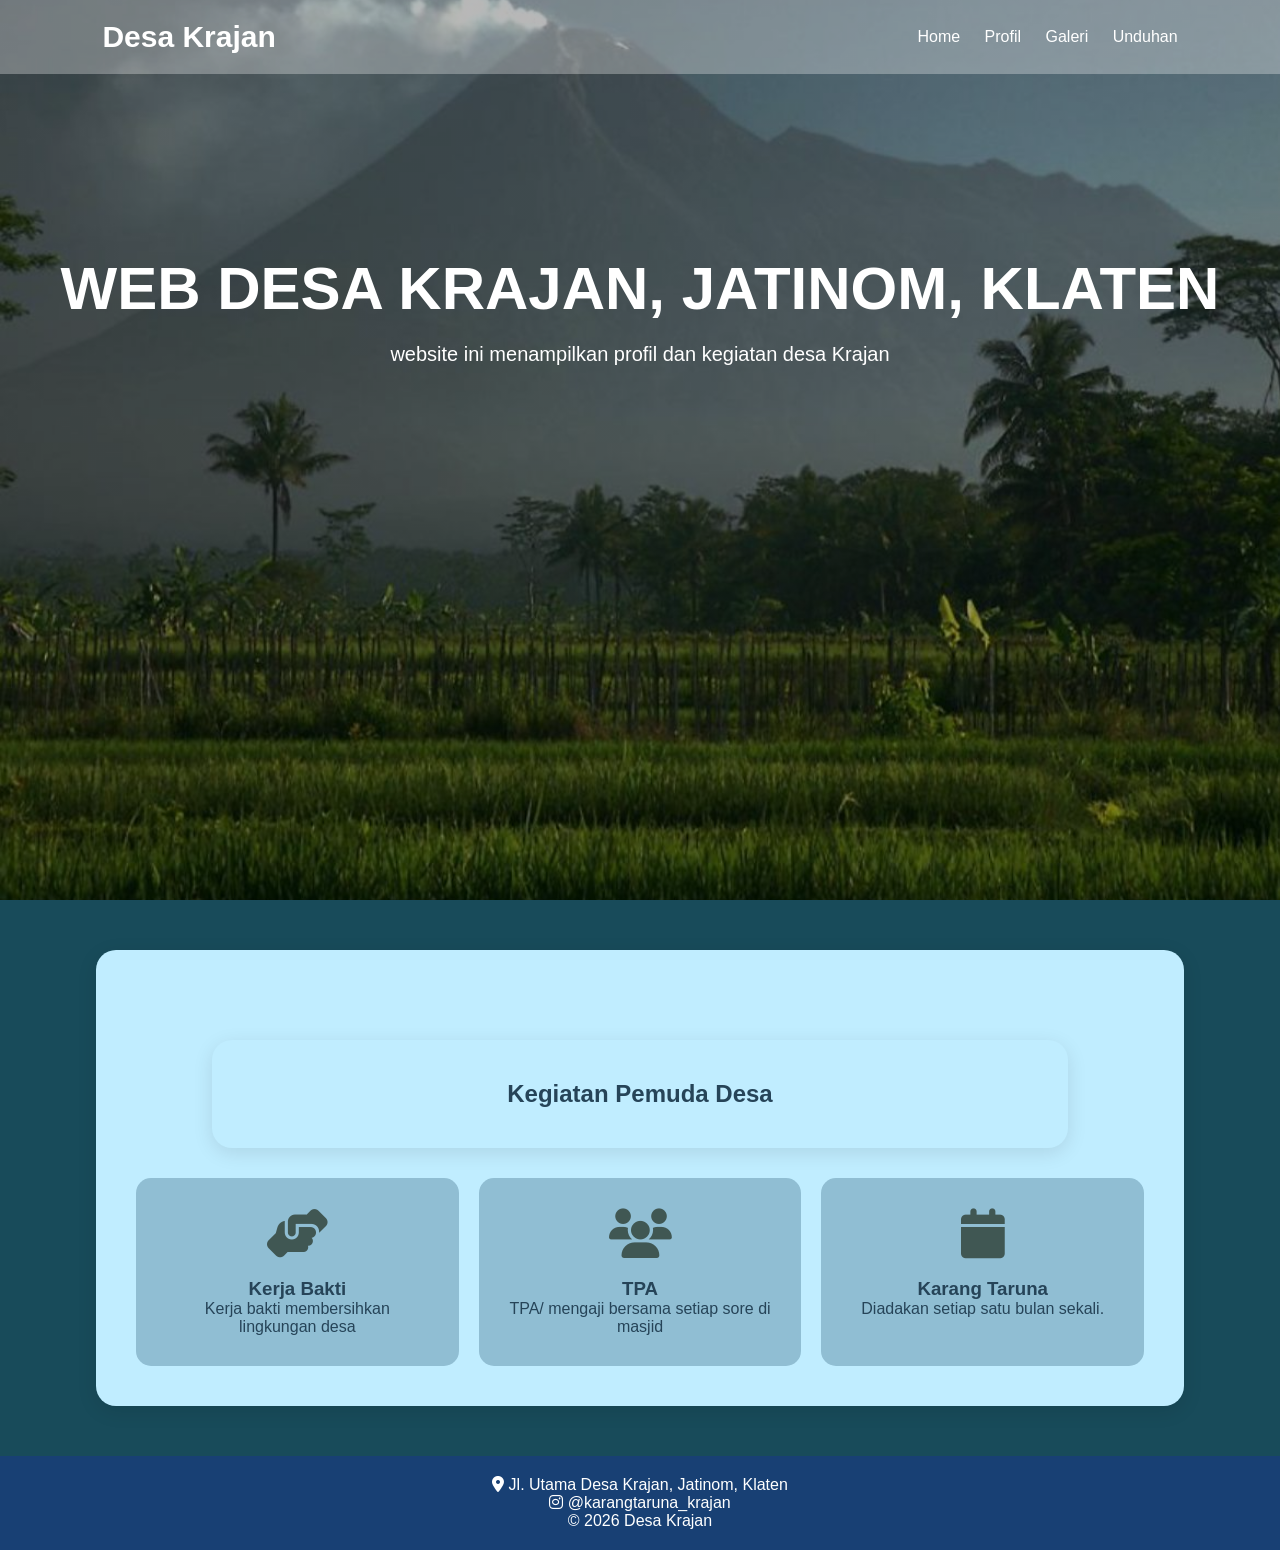
==== index.html @ 3dafab40 "Add files via upload" ====
<!DOCTYPE html>
<html lang="id">
<head>
    <meta charset="UTF-8">
    <meta name="viewport" content="width=device-width, initial-scale=1.0">
    <title>Website Desa Krajan</title>
    <link rel="stylesheet" href="style.css">
    <link rel="stylesheet" href="https://cdnjs.cloudflare.com/ajax/libs/font-awesome/6.5.1/css/all.min.css">
</head>
<body>

    <header class="hero" id="home">
        <nav>
            <h2 class="logo">Desa Krajan</h2>
            <div class="menu">
                <a href="index.html">Home</a>
                <a href="profil.html">Profil</a>
                <a href="galeri.html">Galeri</a>
                <a href="unduhan.html">Unduhan</a>
            </div>
        </nav>

        <div class="hero-text">
            <h1>WEB DESA KRAJAN, JATINOM, KLATEN</h1>
            <p>website ini menampilkan profil dan kegiatan desa Krajan</p>
        </div>
    </header>

    <section class="card" id="event">
        <h2 class="card h2">Kegiatan Pemuda Desa</h2>
        <div class="event-box">
            <div class="box">
                <i class="fa-solid fa-hands-helping"></i>
                <h3>Kerja Bakti</h3>
                <p>Kerja bakti membersihkan lingkungan desa</p>
            </div>
            <div class="box">
                <i class="fa-solid fa-users"></i>
                <h3>TPA</h3>
                <p>TPA/ mengaji bersama setiap sore di masjid</p>
            </div>
            <div class="box">
                <i class="fa-solid fa-calendar"></i>
                <h3>Karang Taruna</h3>
                <p>Diadakan setiap satu bulan sekali.</p>
            </div>
        </div>
    </section>

    <footer>
      <p><i class="fa-solid fa-map-marker-alt"></i> Jl. Utama Desa Krajan, Jatinom, Klaten</p>
      <p><i class="fa-brands fa-instagram"></i> @karangtaruna_krajan</p>
        <p>&copy; 2026 Desa Krajan</p>
    </footer>

    <script src="script.js"></script>
</body>
</html>
---- style.css ----
*{
  margin:0;
  padding:0;
  box-sizing:border-box;
  font-family:'Poppins', 'Segoe UI', Arial, sans-serif;
}

body{
  background:#184b5a;
  color:#264458;
}

/* HERO */

/* --- EDIT DI BAGIAN HERO INI --- */
.hero {
    height: 100vh;
    
    /* Menggunakan linear-gradient (gelap transparan) agar teks putih di atasnya tetap jelas dibaca */
    background: linear-gradient(rgba(0, 0, 0, 0.4), rgba(0, 0, 0, 0.4)), 
                url('assets/merapi.jpeg'); /* <-- Ganti nama file di sini sesuai nama fotomu */
                
    background-size: cover;
    background-position: center;
    background-attachment: scroll; /* Efek tambahan: background terkunci saat di-scroll (keren banget!) */
    color: white;
}

/* NAVBAR */

nav{
  display:flex;
  justify-content:space-between;
  align-items:center;
  padding:20px 8%;
  background:rgba(255, 255, 255, 0.3);
}

.logo{
  font-size:30px;
}

.menu a{
  color:white;
  text-decoration:none;
  margin-left:20px;
  transition:0.3s;
}

.menu a:hover{
  color:rgb(34, 73, 179);
}

/* HERO TEXT */

.hero-text{
  text-align:center;
  margin-top:180px;
}

.hero-text h1{
  font-size:60px;
  margin-bottom:20px;
}

.hero-text p{
  font-size:20px;
  margin-bottom:30px;
}

.btn{
  background:#e2cff1;
  color:white;
  padding:15px 30px;
  border-radius:10px;
  text-decoration:none;
  transition:0.3s;
}

.btn:hover{
  background:rgb(206, 195, 228);
}

/* CARD */

.card{
  width:85%;
  margin:50px auto;
  background:rgb(192, 237, 255);
  padding:40px;
  border-radius:20px;
  box-shadow:0 5px 20px rgba(0,0,0,0.1);
}

.card h2{
  text-align:center;
  margin-bottom:30px;
}

/* PROFIL */

.profil-text{
  text-align:center;
  line-height:1.8;
  font-size:18px;
}

/* EVENT */

.event-box{
  display:flex;
  gap:20px;
  flex-wrap:wrap;
}

.box{
  flex:1;
  min-width:200px;
  background:#90bed3;
  padding:30px;
  border-radius:15px;
  text-align:center;
  transition:0.3s;
}

.box:hover{
  transform:translateY(-10px);
  background:#326591;
}

.box i{
  font-size:50px;
  color:rgb(64, 87, 83);
  margin-bottom:20px;
}

/* GALERI */

.galeri-box{
  display:flex;
  justify-content:center;
  gap:20px;
  flex-wrap:wrap;
}

.galeri-box img{
  width:300px;
  height:220px;
  object-fit:cover;
  border-radius:15px;
  transition:0.3s;
  box-shadow:0 5px 20px rgba(0,0,0,0.1);
}

.galeri-box img:hover{
  transform:scale(1.05);
}

/* DOWNLOAD */

.download-box{
  display:flex;
  justify-content:center;
  gap:20px;
  flex-wrap:wrap;
}

.download-btn{
  background:green;
  color:white;
  text-decoration:none;
  padding:15px 25px;
  border-radius:10px;
  transition:0.3s;
}

.download-btn:hover{
  background:darkgreen;
}

/* FOOTER */

footer{
  background:#184074;
  color:white;
  text-align:center;
  padding:20px;
  margin-top:50px;
}

/* RESPONSIVE */

@media(max-width:768px){

  nav{
    flex-direction:column;
  }

  .menu{
    margin-top:15px;
  }

  .hero-text h1{
    font-size:40px;
  }

}
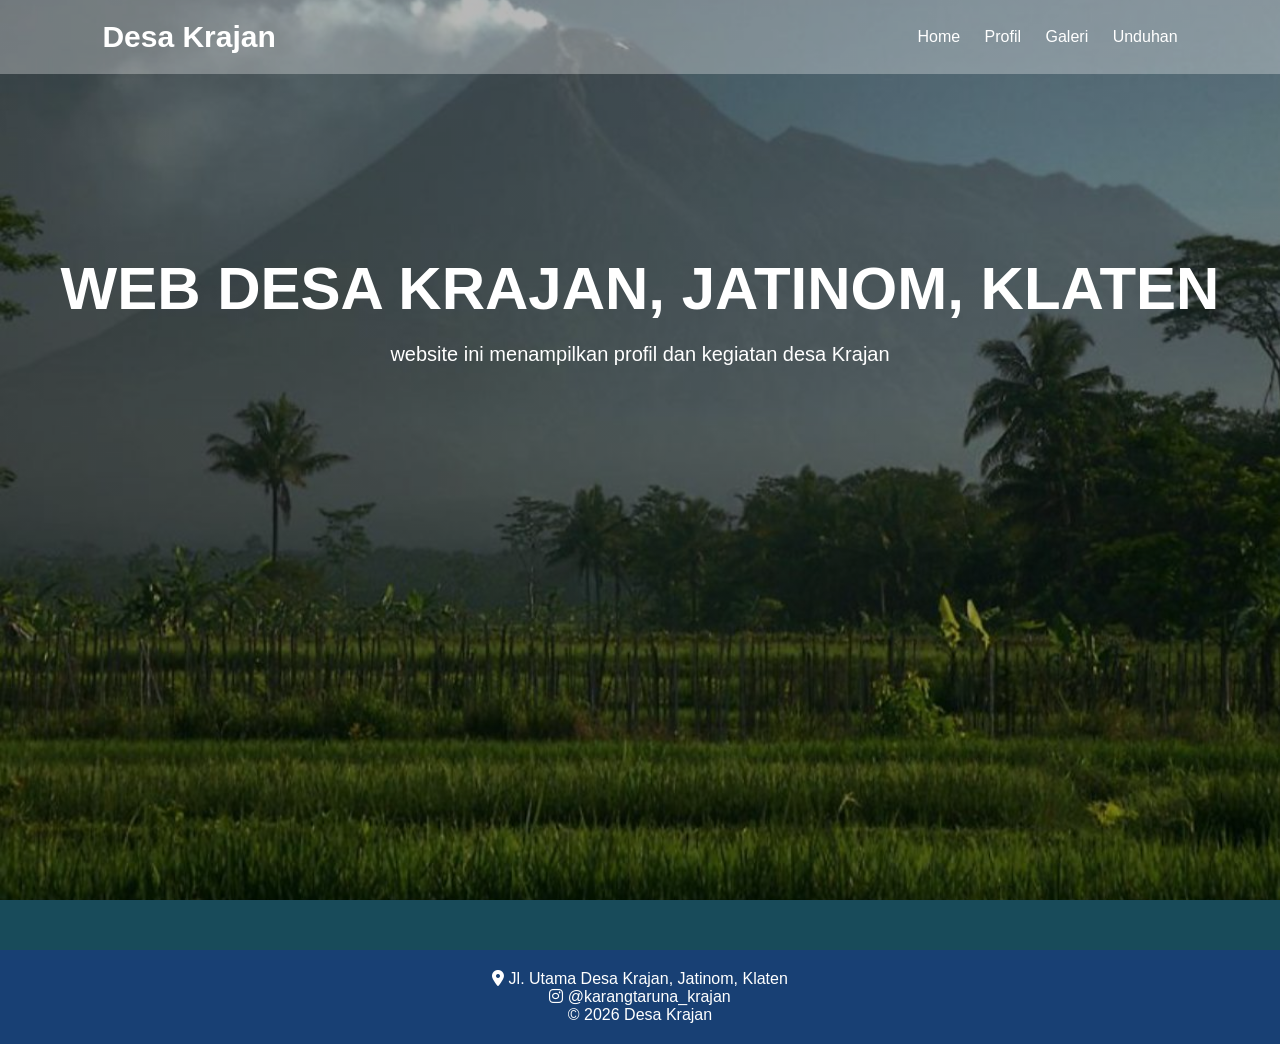
==== commit 06512674: "Update index.html" ====
--- a/index.html
+++ b/index.html
@@ -26,27 +26,6 @@
         </div>
     </header>
 
-    <section class="card" id="event">
-        <h2 class="card h2">Kegiatan Pemuda Desa</h2>
-        <div class="event-box">
-            <div class="box">
-                <i class="fa-solid fa-hands-helping"></i>
-                <h3>Kerja Bakti</h3>
-                <p>Kerja bakti membersihkan lingkungan desa</p>
-            </div>
-            <div class="box">
-                <i class="fa-solid fa-users"></i>
-                <h3>TPA</h3>
-                <p>TPA/ mengaji bersama setiap sore di masjid</p>
-            </div>
-            <div class="box">
-                <i class="fa-solid fa-calendar"></i>
-                <h3>Karang Taruna</h3>
-                <p>Diadakan setiap satu bulan sekali.</p>
-            </div>
-        </div>
-    </section>
-
     <footer>
       <p><i class="fa-solid fa-map-marker-alt"></i> Jl. Utama Desa Krajan, Jatinom, Klaten</p>
       <p><i class="fa-brands fa-instagram"></i> @karangtaruna_krajan</p>
@@ -55,4 +34,4 @@
 
     <script src="script.js"></script>
 </body>
-</html>+</html>
